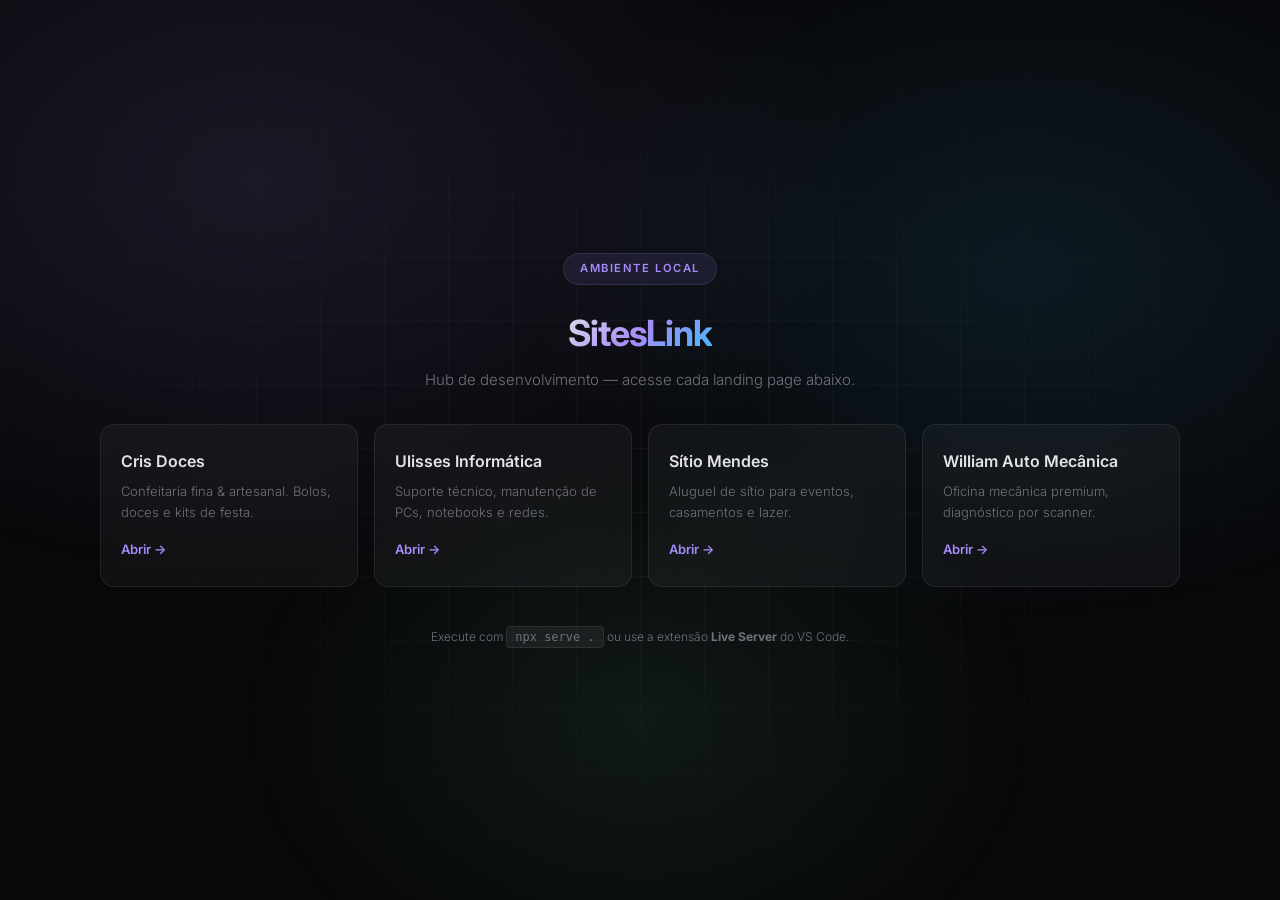
==== index.html @ 8bf7bf31 "feat: landing pages para 4 negócios com deploy Netlify multi-subdomínio - Cris Doces (confeitaria), " ====
<!DOCTYPE html>
<html lang="pt-BR">
<head>
  <meta charset="UTF-8">
  <meta name="viewport" content="width=device-width, initial-scale=1.0">
  <title>SitesLink — Hub de Desenvolvimento</title>
  <link rel="stylesheet" href="assets/css/base.css">
  <style>
    @import url('https://fonts.googleapis.com/css2?family=Inter:wght@300;400;500;600;700&display=swap');
    :root{--hub-bg:#08080a;--hub-surface:rgba(255,255,255,.04);--hub-border:rgba(255,255,255,.08);--hub-text:#e4e4e7;--hub-soft:#71717a;--hub-accent:#a78bfa;--hub-accent2:#6ee7b7;--hub-accent3:#38bdf8}
    body{font-family:'Inter',sans-serif;background:var(--hub-bg);color:var(--hub-text);display:flex;flex-direction:column;align-items:center;justify-content:center;min-height:100vh;padding:32px 24px;position:relative;overflow:hidden}
    body::before{content:'';position:fixed;inset:0;z-index:0;background:
      radial-gradient(ellipse 600px 400px at 20% 20%,rgba(167,139,250,.12),transparent),
      radial-gradient(ellipse 500px 350px at 80% 30%,rgba(56,189,248,.1),transparent),
      radial-gradient(ellipse 400px 300px at 50% 80%,rgba(110,231,183,.08),transparent);
      pointer-events:none}
    body::after{content:'';position:fixed;inset:0;z-index:0;
      background-image:linear-gradient(rgba(255,255,255,.03) 1px,transparent 1px),linear-gradient(90deg,rgba(255,255,255,.03) 1px,transparent 1px);
      background-size:64px 64px;
      mask-image:radial-gradient(ellipse 70% 60% at 50% 50%,black 20%,transparent 100%);
      -webkit-mask-image:radial-gradient(ellipse 70% 60% at 50% 50%,black 20%,transparent 100%);
      pointer-events:none}
    .hub-badge,.hub-grid,.hub-footer,h1,.hub-sub{position:relative;z-index:1}
    .hub-badge{font-size:.7rem;font-weight:600;text-transform:uppercase;letter-spacing:.14em;color:var(--hub-accent);background:rgba(167,139,250,.1);border:1px solid rgba(167,139,250,.15);padding:6px 16px;border-radius:40px;margin-bottom:20px;backdrop-filter:blur(8px)}
    h1{font-size:2.25rem;font-weight:700;letter-spacing:-.03em;margin-bottom:6px;text-align:center;background:linear-gradient(135deg,var(--hub-text) 0%,var(--hub-accent) 50%,var(--hub-accent3) 100%);-webkit-background-clip:text;-webkit-text-fill-color:transparent;background-clip:text}
    .hub-sub{font-size:.9375rem;color:var(--hub-soft);font-weight:300;margin-bottom:32px;text-align:center}
    .hub-grid{display:grid;grid-template-columns:repeat(4,1fr);gap:16px;width:100%;max-width:1080px}
    .hub-card{background:var(--hub-surface);border:1px solid var(--hub-border);border-radius:14px;padding:24px 20px;transition:all .35s cubic-bezier(.16,1,.3,1);backdrop-filter:blur(12px);position:relative;overflow:hidden}
    .hub-card::before{content:'';position:absolute;inset:0;border-radius:14px;opacity:0;transition:opacity .35s;background:linear-gradient(135deg,rgba(167,139,250,.06),rgba(56,189,248,.04));pointer-events:none}
    .hub-card:hover{border-color:rgba(167,139,250,.35);box-shadow:0 8px 40px rgba(167,139,250,.15),0 0 0 1px rgba(167,139,250,.1);transform:translateY(-6px)}
    .hub-card:hover::before{opacity:1}
    .hub-card h2{font-size:1rem;font-weight:600;margin-bottom:6px}
    .hub-card p{font-size:.8125rem;color:var(--hub-soft);font-weight:300;line-height:1.6;margin-bottom:14px}
    .hub-link{font-size:.8125rem;font-weight:600;color:var(--hub-accent);display:inline-flex;align-items:center;gap:6px;transition:gap .2s}
    .hub-link:hover{gap:10px}
    .hub-footer{margin-top:40px;font-size:.75rem;color:var(--hub-soft);font-weight:300;text-align:center}
    .hub-footer code{background:rgba(255,255,255,.06);border:1px solid rgba(255,255,255,.08);padding:3px 8px;border-radius:4px;font-size:.75rem}
    @media(max-width:900px){
      .hub-grid{grid-template-columns:repeat(2,1fr);gap:14px}
    }
    @media(max-width:480px){
      body{padding:24px 16px;justify-content:flex-start;padding-top:60px}
      body::before{background:
        radial-gradient(ellipse 300px 250px at 10% 10%,rgba(167,139,250,.15),transparent),
        radial-gradient(ellipse 250px 200px at 90% 40%,rgba(56,189,248,.12),transparent),
        radial-gradient(ellipse 250px 200px at 50% 90%,rgba(110,231,183,.1),transparent)}
      body::after{background-size:48px 48px}
      h1{font-size:1.75rem;margin-bottom:4px}
      .hub-badge{font-size:.65rem;padding:5px 14px;margin-bottom:16px}
      .hub-sub{font-size:.875rem;margin-bottom:24px}
      .hub-grid{grid-template-columns:1fr;gap:12px}
      .hub-card{padding:20px 18px;border-radius:12px;display:flex;align-items:center;gap:14px}
      .hub-card h2{font-size:.9375rem;margin-bottom:2px}
      .hub-card p{display:none}
      .hub-link{margin-left:auto;flex-shrink:0;font-size:.8125rem}
      .hub-footer{margin-top:32px}
      .hub-footer code{font-size:.7rem}
    }
  </style>
</head>
<body>

  <span class="hub-badge">Ambiente Local</span>
  <h1>SitesLink</h1>
  <p class="hub-sub">Hub de desenvolvimento &mdash; acesse cada landing page abaixo.</p>

  <div class="hub-grid">
    <a href="/cris-doces/" class="hub-card">
      <h2>Cris Doces</h2>
      <p>Confeitaria fina &amp; artesanal. Bolos, doces e kits de festa.</p>
      <span class="hub-link">Abrir &rarr;</span>
    </a>
    <a href="/ulisses-informatica/" class="hub-card">
      <h2>Ulisses Informática</h2>
      <p>Suporte técnico, manutenção de PCs, notebooks e redes.</p>
      <span class="hub-link">Abrir &rarr;</span>
    </a>
    <a href="/sitio-mendes/" class="hub-card">
      <h2>Sítio Mendes</h2>
      <p>Aluguel de sítio para eventos, casamentos e lazer.</p>
      <span class="hub-link">Abrir &rarr;</span>
    </a>
    <a href="/william-automecanica/" class="hub-card">
      <h2>William Auto Mecânica</h2>
      <p>Oficina mecânica premium, diagnóstico por scanner.</p>
      <span class="hub-link">Abrir &rarr;</span>
    </a>
  </div>

  <div class="hub-footer">
    <p>Execute com <code>npx serve .</code> ou use a extensão <strong>Live Server</strong> do VS Code.</p>
  </div>

</body>
</html>
---- assets/css/base.css ----
/* ===================================================
   base.css — Reset, utilities, WhatsApp FAB
   =================================================== */

*,
*::before,
*::after {
  margin: 0;
  padding: 0;
  box-sizing: border-box;
}

html {
  font-size: 100%;
  scroll-behavior: smooth;
  -webkit-text-size-adjust: 100%;
}

body {
  min-height: 100vh;
  line-height: 1.6;
  -webkit-font-smoothing: antialiased;
  -moz-osx-font-smoothing: grayscale;
  overflow-x: hidden;
}

img,
picture,
video,
svg {
  display: block;
  max-width: 100%;
  height: auto;
}

a {
  text-decoration: none;
  color: inherit;
}

ul, ol {
  list-style: none;
}

button {
  font: inherit;
  cursor: pointer;
  border: none;
  background: none;
}

/* --- WhatsApp Floating Button --- */
.whatsapp-fab {
  position: fixed;
  bottom: 28px;
  right: 28px;
  z-index: 9999;
  display: flex;
  align-items: center;
  justify-content: center;
  width: 60px;
  height: 60px;
  border-radius: 50%;
  background: #25d366;
  box-shadow:
    0 4px 14px rgba(37, 211, 102, 0.35),
    0 0 0 0 rgba(37, 211, 102, 0.4);
  animation: wpp-pulse 2.5s infinite;
  transition: transform 0.25s ease, box-shadow 0.25s ease;
}

.whatsapp-fab:hover {
  transform: translateY(-3px) scale(1.08);
  box-shadow: 0 8px 24px rgba(37, 211, 102, 0.5);
  animation: none;
}

.whatsapp-fab:active {
  transform: translateY(0) scale(0.96);
}

.whatsapp-fab svg {
  width: 30px;
  height: 30px;
  fill: #fff;
}

@keyframes wpp-pulse {
  0%   { box-shadow: 0 4px 14px rgba(37,211,102,.35), 0 0 0 0 rgba(37,211,102,.4); }
  70%  { box-shadow: 0 4px 14px rgba(37,211,102,.35), 0 0 0 14px rgba(37,211,102,0); }
  100% { box-shadow: 0 4px 14px rgba(37,211,102,.35), 0 0 0 0 rgba(37,211,102,0); }
}

@media (max-width: 480px) {
  .whatsapp-fab {
    bottom: 18px;
    right: 18px;
    width: 52px;
    height: 52px;
  }
  .whatsapp-fab svg {
    width: 26px;
    height: 26px;
  }
}

/* --- Scroll Reveal Animations --- */
.reveal {
  opacity: 0;
  transform: translateY(32px);
  transition: opacity 0.7s cubic-bezier(0.16, 1, 0.3, 1),
              transform 0.7s cubic-bezier(0.16, 1, 0.3, 1);
}

.reveal.visible {
  opacity: 1;
  transform: translateY(0);
}

.reveal-child {
  opacity: 0;
  transform: translateY(24px);
  transition: opacity 0.6s cubic-bezier(0.16, 1, 0.3, 1),
              transform 0.6s cubic-bezier(0.16, 1, 0.3, 1);
}

.reveal-child.visible {
  opacity: 1;
  transform: translateY(0);
}

/* --- Hero Entrance --- */
.hero-animate {
  opacity: 0;
  transform: translateY(40px);
  transition: opacity 1s cubic-bezier(0.16, 1, 0.3, 1),
              transform 1s cubic-bezier(0.16, 1, 0.3, 1);
}

.hero-animate .hero-tag-anim {
  opacity: 0;
  transform: translateY(16px) scale(0.9);
  transition: opacity 0.6s 0.3s cubic-bezier(0.16, 1, 0.3, 1),
              transform 0.6s 0.3s cubic-bezier(0.16, 1, 0.3, 1);
}

.hero-animate .hero-title-anim {
  opacity: 0;
  transform: translateY(20px);
  transition: opacity 0.7s 0.5s cubic-bezier(0.16, 1, 0.3, 1),
              transform 0.7s 0.5s cubic-bezier(0.16, 1, 0.3, 1);
}

.hero-animate .hero-desc-anim {
  opacity: 0;
  transform: translateY(16px);
  transition: opacity 0.7s 0.7s cubic-bezier(0.16, 1, 0.3, 1),
              transform 0.7s 0.7s cubic-bezier(0.16, 1, 0.3, 1);
}

.hero-animate .hero-cta-anim {
  opacity: 0;
  transform: translateY(16px);
  transition: opacity 0.6s 0.9s cubic-bezier(0.16, 1, 0.3, 1),
              transform 0.6s 0.9s cubic-bezier(0.16, 1, 0.3, 1);
}

.hero-visible {
  opacity: 1;
  transform: translateY(0);
}

.hero-visible .hero-tag-anim,
.hero-visible .hero-title-anim,
.hero-visible .hero-desc-anim,
.hero-visible .hero-cta-anim {
  opacity: 1;
  transform: translateY(0) scale(1);
}

/* --- Parallax base --- */
[class*="-hero-bg"] {
  will-change: transform;
  transform: scale(1.05);
}

/* --- Prefers reduced motion --- */
@media (prefers-reduced-motion: reduce) {
  .reveal, .reveal-child, .hero-animate,
  .hero-animate .hero-tag-anim,
  .hero-animate .hero-title-anim,
  .hero-animate .hero-desc-anim,
  .hero-animate .hero-cta-anim {
    opacity: 1 !important;
    transform: none !important;
    transition: none !important;
  }
  [class*="-hero-bg"] { transform: none !important; will-change: auto; }
}
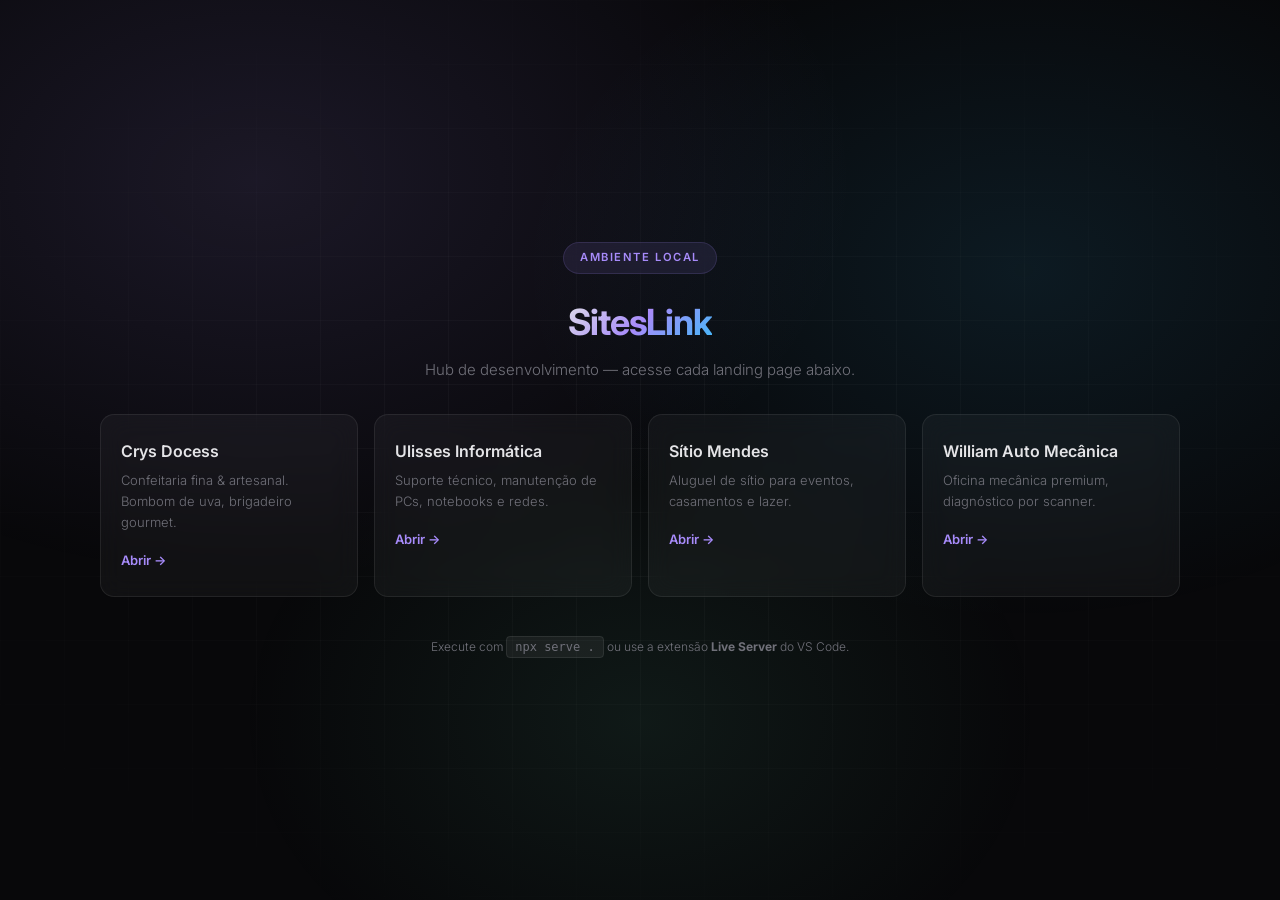
==== commit a7b9123a: "feat: reestruturar pastas, adicionar sliders/vídeos, otimizar hero e FAB - Reorganizar estrutura: cs" ====
--- a/index.html
+++ b/index.html
@@ -65,22 +65,22 @@
   <p class="hub-sub">Hub de desenvolvimento &mdash; acesse cada landing page abaixo.</p>
 
   <div class="hub-grid">
-    <a href="/cris-doces/" class="hub-card">
-      <h2>Cris Doces</h2>
-      <p>Confeitaria fina &amp; artesanal. Bolos, doces e kits de festa.</p>
+    <a href="/cris-doces/" class="hub-card" data-site="cris-doces">
+      <h2>Crys Docess</h2>
+      <p>Confeitaria fina &amp; artesanal. Bombom de uva, brigadeiro gourmet.</p>
       <span class="hub-link">Abrir &rarr;</span>
     </a>
-    <a href="/ulisses-informatica/" class="hub-card">
+    <a href="/ulisses-informatica/" class="hub-card" data-site="ulisses-informatica">
       <h2>Ulisses Informática</h2>
       <p>Suporte técnico, manutenção de PCs, notebooks e redes.</p>
       <span class="hub-link">Abrir &rarr;</span>
     </a>
-    <a href="/sitio-mendes/" class="hub-card">
+    <a href="/sitio-mendes/" class="hub-card" data-site="sitio-mendes">
       <h2>Sítio Mendes</h2>
       <p>Aluguel de sítio para eventos, casamentos e lazer.</p>
       <span class="hub-link">Abrir &rarr;</span>
     </a>
-    <a href="/william-automecanica/" class="hub-card">
+    <a href="/william-automecanica/" class="hub-card" data-site="william-automecanica">
       <h2>William Auto Mecânica</h2>
       <p>Oficina mecânica premium, diagnóstico por scanner.</p>
       <span class="hub-link">Abrir &rarr;</span>
@@ -91,5 +91,13 @@
     <p>Execute com <code>npx serve .</code> ou use a extensão <strong>Live Server</strong> do VS Code.</p>
   </div>
 
+<script>
+fetch('/config.json?t='+Date.now()).then(function(r){return r.json()}).then(function(cfg){
+  document.querySelectorAll('[data-site]').forEach(function(card){
+    var site=cfg.sites[card.dataset.site];
+    if(site&&site.active===false){card.style.display='none';}
+  });
+}).catch(function(){});
+</script>
 </body>
 </html>
--- a/assets/css/base.css
+++ b/assets/css/base.css
@@ -66,7 +66,14 @@
     0 4px 14px rgba(37, 211, 102, 0.35),
     0 0 0 0 rgba(37, 211, 102, 0.4);
   animation: wpp-pulse 2.5s infinite;
-  transition: transform 0.25s ease, box-shadow 0.25s ease;
+  transition: transform 0.25s ease, box-shadow 0.25s ease, opacity 0.4s ease;
+  opacity: 0;
+  pointer-events: none;
+}
+
+.whatsapp-fab.fab-visible {
+  opacity: 1;
+  pointer-events: auto;
 }
 
 .whatsapp-fab:hover {
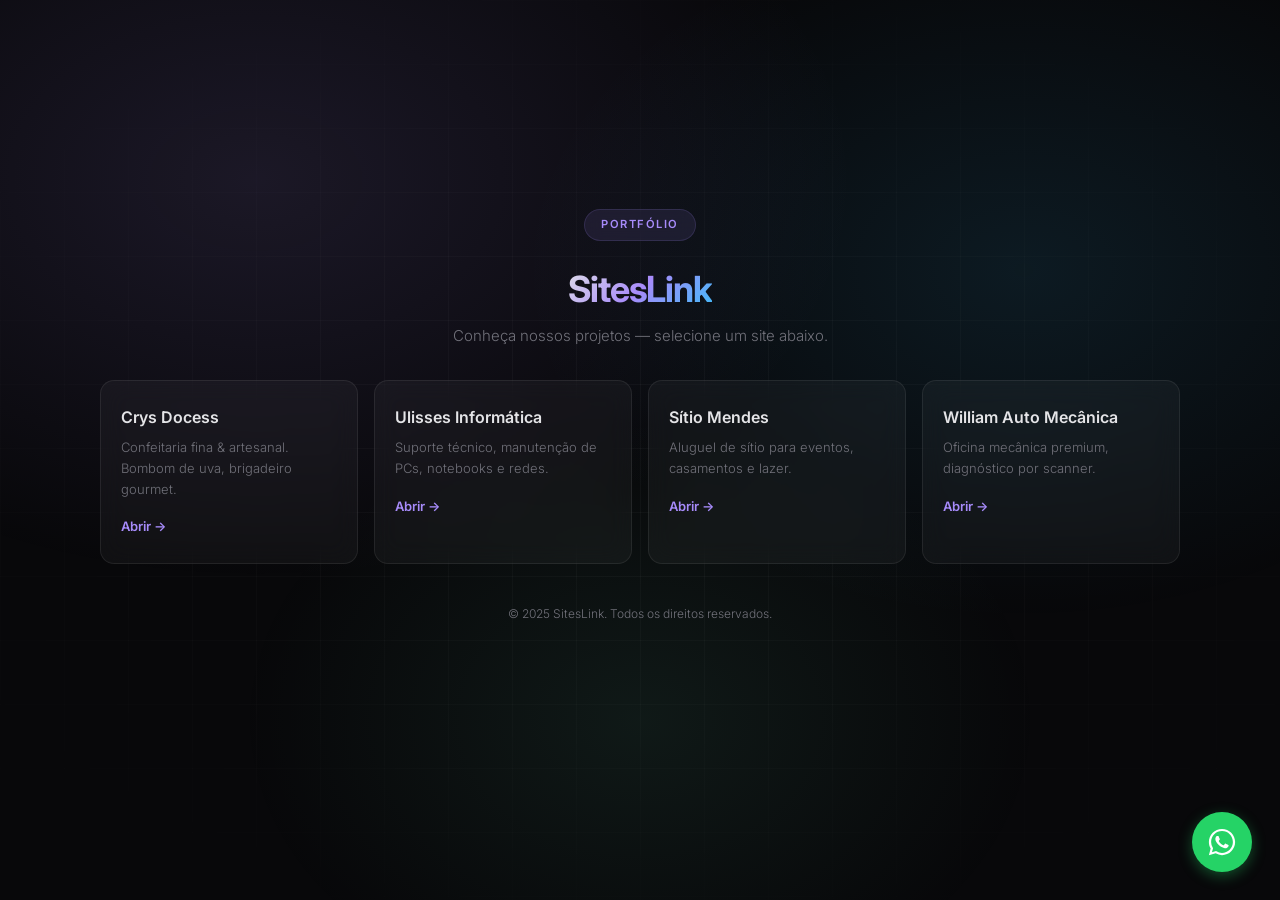
==== commit 87e70766: "fix: hub público com FAB WhatsApp e layout ajustado - Trocar textos dev (Ambiente Local, npx serve) " ====
--- a/index.html
+++ b/index.html
@@ -3,12 +3,12 @@
 <head>
   <meta charset="UTF-8">
   <meta name="viewport" content="width=device-width, initial-scale=1.0">
-  <title>SitesLink — Hub de Desenvolvimento</title>
+  <title>SitesLink — Portfólio</title>
   <link rel="stylesheet" href="assets/css/base.css">
   <style>
     @import url('https://fonts.googleapis.com/css2?family=Inter:wght@300;400;500;600;700&display=swap');
     :root{--hub-bg:#08080a;--hub-surface:rgba(255,255,255,.04);--hub-border:rgba(255,255,255,.08);--hub-text:#e4e4e7;--hub-soft:#71717a;--hub-accent:#a78bfa;--hub-accent2:#6ee7b7;--hub-accent3:#38bdf8}
-    body{font-family:'Inter',sans-serif;background:var(--hub-bg);color:var(--hub-text);display:flex;flex-direction:column;align-items:center;justify-content:center;min-height:100vh;padding:32px 24px;position:relative;overflow:hidden}
+    body{font-family:'Inter',sans-serif;background:var(--hub-bg);color:var(--hub-text);display:flex;flex-direction:column;align-items:center;justify-content:center;min-height:100vh;padding:32px 24px 100px;position:relative;overflow:hidden}
     body::before{content:'';position:fixed;inset:0;z-index:0;background:
       radial-gradient(ellipse 600px 400px at 20% 20%,rgba(167,139,250,.12),transparent),
       radial-gradient(ellipse 500px 350px at 80% 30%,rgba(56,189,248,.1),transparent),
@@ -34,7 +34,6 @@
     .hub-link{font-size:.8125rem;font-weight:600;color:var(--hub-accent);display:inline-flex;align-items:center;gap:6px;transition:gap .2s}
     .hub-link:hover{gap:10px}
     .hub-footer{margin-top:40px;font-size:.75rem;color:var(--hub-soft);font-weight:300;text-align:center}
-    .hub-footer code{background:rgba(255,255,255,.06);border:1px solid rgba(255,255,255,.08);padding:3px 8px;border-radius:4px;font-size:.75rem}
     @media(max-width:900px){
       .hub-grid{grid-template-columns:repeat(2,1fr);gap:14px}
     }
@@ -54,15 +53,14 @@
       .hub-card p{display:none}
       .hub-link{margin-left:auto;flex-shrink:0;font-size:.8125rem}
       .hub-footer{margin-top:32px}
-      .hub-footer code{font-size:.7rem}
     }
   </style>
 </head>
 <body>
 
-  <span class="hub-badge">Ambiente Local</span>
+  <span class="hub-badge">Portfólio</span>
   <h1>SitesLink</h1>
-  <p class="hub-sub">Hub de desenvolvimento &mdash; acesse cada landing page abaixo.</p>
+  <p class="hub-sub">Conheça nossos projetos &mdash; selecione um site abaixo.</p>
 
   <div class="hub-grid">
     <a href="/cris-doces/" class="hub-card" data-site="cris-doces">
@@ -88,8 +86,12 @@
   </div>
 
   <div class="hub-footer">
-    <p>Execute com <code>npx serve .</code> ou use a extensão <strong>Live Server</strong> do VS Code.</p>
+    <p>&copy; 2025 SitesLink. Todos os direitos reservados.</p>
   </div>
+
+  <a href="https://wa.me/5511984456110?text=Ol%C3%A1%20Rafael%2C%20gostaria%20de%20mais%20informa%C3%A7%C3%B5es%20sobre%20os%20seus%20servi%C3%A7os." target="_blank" rel="noopener" class="whatsapp-fab fab-visible" aria-label="WhatsApp">
+    <svg xmlns="http://www.w3.org/2000/svg" viewBox="0 0 32 32"><path d="M16.004 2.002c-7.732 0-14 6.268-14 14 0 2.469.654 4.878 1.896 6.994L2 30l7.188-1.884A13.94 13.94 0 0 0 16.004 30c7.732 0 14-6.268 14-14s-6.268-13.998-14-13.998zm0 25.6a11.58 11.58 0 0 1-5.902-1.618l-.424-.252-4.386 1.15 1.17-4.276-.276-.44a11.56 11.56 0 0 1-1.778-6.166c0-6.398 5.206-11.604 11.604-11.604S27.604 9.602 27.604 16s-5.202 11.602-11.6 11.602zm6.362-8.686c-.35-.174-2.066-1.02-2.386-1.136-.32-.118-.552-.174-.784.174s-.9 1.136-1.104 1.37c-.204.232-.406.262-.756.088-.35-.174-1.474-.544-2.81-1.734-1.038-.926-1.74-2.07-1.944-2.42-.204-.35-.022-.54.154-.714.158-.156.35-.408.524-.612.176-.204.234-.35.352-.582.118-.234.058-.438-.03-.612-.088-.174-.784-1.89-1.074-2.59-.282-.68-.57-.588-.784-.598l-.668-.012c-.232 0-.608.088-.926.438s-1.214 1.186-1.214 2.892 1.244 3.356 1.418 3.588c.174.232 2.448 3.736 5.932 5.24.83.358 1.476.572 1.98.732.832.264 1.59.226 2.188.138.668-.1 2.066-.844 2.356-1.66.292-.816.292-1.516.204-1.66-.088-.146-.32-.234-.668-.408z"/></svg>
+  </a>
 
 <script>
 fetch('/config.json?t='+Date.now()).then(function(r){return r.json()}).then(function(cfg){
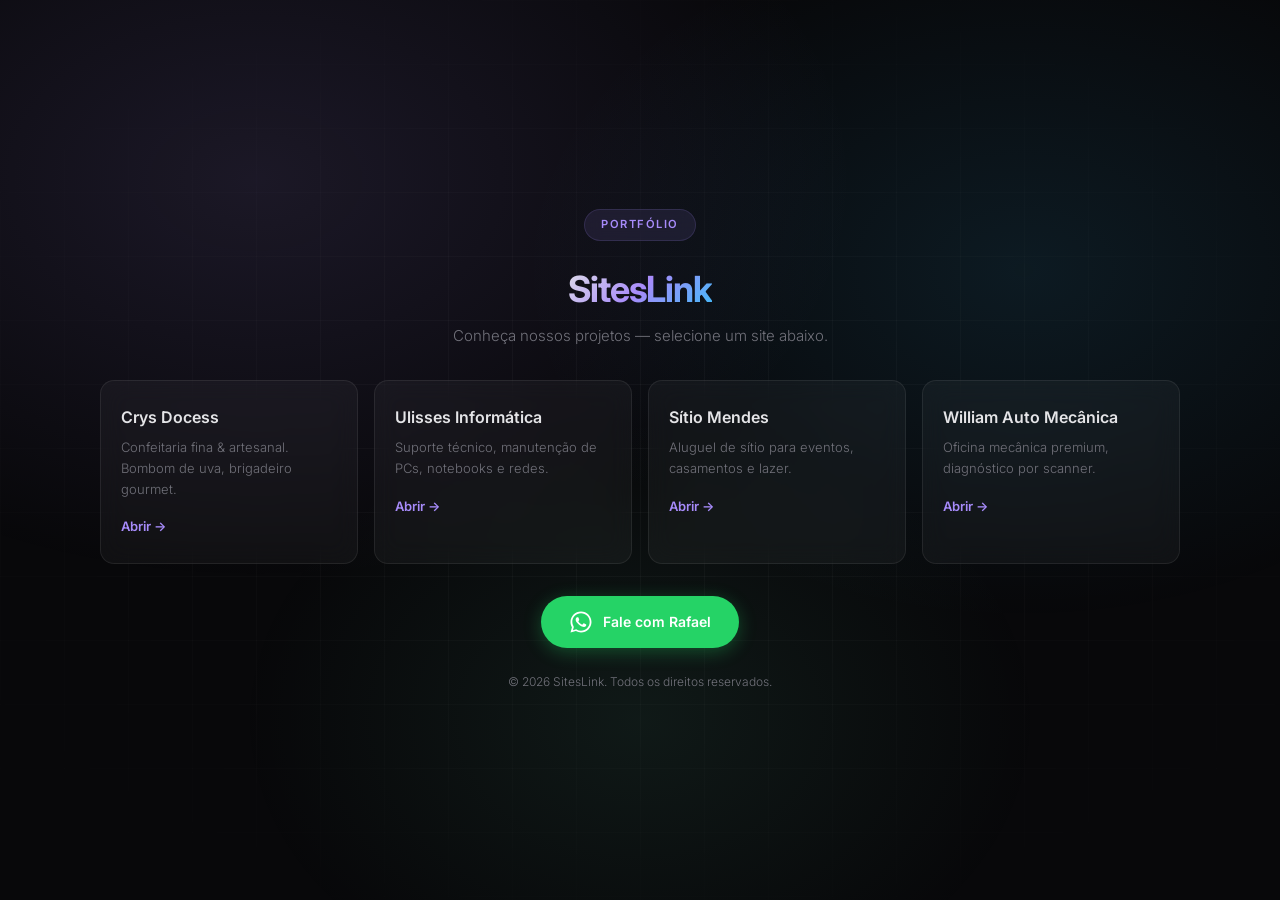
==== commit 3b2be45e: "fix: hub - botão WhatsApp inline, footer visível, ano 2026, padding mobile Co-Authored-By: Claude Op" ====
--- a/index.html
+++ b/index.html
@@ -8,7 +8,7 @@
   <style>
     @import url('https://fonts.googleapis.com/css2?family=Inter:wght@300;400;500;600;700&display=swap');
     :root{--hub-bg:#08080a;--hub-surface:rgba(255,255,255,.04);--hub-border:rgba(255,255,255,.08);--hub-text:#e4e4e7;--hub-soft:#71717a;--hub-accent:#a78bfa;--hub-accent2:#6ee7b7;--hub-accent3:#38bdf8}
-    body{font-family:'Inter',sans-serif;background:var(--hub-bg);color:var(--hub-text);display:flex;flex-direction:column;align-items:center;justify-content:center;min-height:100vh;padding:32px 24px 100px;position:relative;overflow:hidden}
+    body{font-family:'Inter',sans-serif;background:var(--hub-bg);color:var(--hub-text);display:flex;flex-direction:column;align-items:center;justify-content:center;min-height:100vh;padding:32px 24px;position:relative;overflow-x:hidden}
     body::before{content:'';position:fixed;inset:0;z-index:0;background:
       radial-gradient(ellipse 600px 400px at 20% 20%,rgba(167,139,250,.12),transparent),
       radial-gradient(ellipse 500px 350px at 80% 30%,rgba(56,189,248,.1),transparent),
@@ -33,12 +33,15 @@
     .hub-card p{font-size:.8125rem;color:var(--hub-soft);font-weight:300;line-height:1.6;margin-bottom:14px}
     .hub-link{font-size:.8125rem;font-weight:600;color:var(--hub-accent);display:inline-flex;align-items:center;gap:6px;transition:gap .2s}
     .hub-link:hover{gap:10px}
-    .hub-footer{margin-top:40px;font-size:.75rem;color:var(--hub-soft);font-weight:300;text-align:center}
+    .hub-whatsapp{position:relative;z-index:1;display:inline-flex;align-items:center;gap:10px;margin-top:32px;padding:14px 28px;background:#25d366;color:#fff;font-size:.875rem;font-weight:600;border-radius:52px;box-shadow:0 4px 18px rgba(37,211,102,.3);transition:all .3s;animation:wpp-pulse 2.5s infinite}
+    .hub-whatsapp:hover{background:#1da851;transform:translateY(-2px);box-shadow:0 8px 24px rgba(37,211,102,.45);animation:none}
+    .hub-whatsapp svg{width:24px;height:24px;fill:#fff}
+    .hub-footer{margin-top:24px;font-size:.75rem;color:var(--hub-soft);font-weight:300;text-align:center}
     @media(max-width:900px){
       .hub-grid{grid-template-columns:repeat(2,1fr);gap:14px}
     }
     @media(max-width:480px){
-      body{padding:24px 16px;justify-content:flex-start;padding-top:60px}
+      body{padding:32px 16px 24px;justify-content:flex-start}
       body::before{background:
         radial-gradient(ellipse 300px 250px at 10% 10%,rgba(167,139,250,.15),transparent),
         radial-gradient(ellipse 250px 200px at 90% 40%,rgba(56,189,248,.12),transparent),
@@ -85,13 +88,14 @@
     </a>
   </div>
 
+  <a href="https://wa.me/5511984456110?text=Ol%C3%A1%20Rafael%2C%20gostaria%20de%20mais%20informa%C3%A7%C3%B5es%20sobre%20os%20seus%20servi%C3%A7os." target="_blank" rel="noopener" class="hub-whatsapp" aria-label="WhatsApp">
+    <svg xmlns="http://www.w3.org/2000/svg" viewBox="0 0 32 32"><path d="M16.004 2.002c-7.732 0-14 6.268-14 14 0 2.469.654 4.878 1.896 6.994L2 30l7.188-1.884A13.94 13.94 0 0 0 16.004 30c7.732 0 14-6.268 14-14s-6.268-13.998-14-13.998zm0 25.6a11.58 11.58 0 0 1-5.902-1.618l-.424-.252-4.386 1.15 1.17-4.276-.276-.44a11.56 11.56 0 0 1-1.778-6.166c0-6.398 5.206-11.604 11.604-11.604S27.604 9.602 27.604 16s-5.202 11.602-11.6 11.602zm6.362-8.686c-.35-.174-2.066-1.02-2.386-1.136-.32-.118-.552-.174-.784.174s-.9 1.136-1.104 1.37c-.204.232-.406.262-.756.088-.35-.174-1.474-.544-2.81-1.734-1.038-.926-1.74-2.07-1.944-2.42-.204-.35-.022-.54.154-.714.158-.156.35-.408.524-.612.176-.204.234-.35.352-.582.118-.234.058-.438-.03-.612-.088-.174-.784-1.89-1.074-2.59-.282-.68-.57-.588-.784-.598l-.668-.012c-.232 0-.608.088-.926.438s-1.214 1.186-1.214 2.892 1.244 3.356 1.418 3.588c.174.232 2.448 3.736 5.932 5.24.83.358 1.476.572 1.98.732.832.264 1.59.226 2.188.138.668-.1 2.066-.844 2.356-1.66.292-.816.292-1.516.204-1.66-.088-.146-.32-.234-.668-.408z"/></svg>
+    <span>Fale com Rafael</span>
+  </a>
+
   <div class="hub-footer">
-    <p>&copy; 2025 SitesLink. Todos os direitos reservados.</p>
+    <p>&copy; 2026 SitesLink. Todos os direitos reservados.</p>
   </div>
-
-  <a href="https://wa.me/5511984456110?text=Ol%C3%A1%20Rafael%2C%20gostaria%20de%20mais%20informa%C3%A7%C3%B5es%20sobre%20os%20seus%20servi%C3%A7os." target="_blank" rel="noopener" class="whatsapp-fab fab-visible" aria-label="WhatsApp">
-    <svg xmlns="http://www.w3.org/2000/svg" viewBox="0 0 32 32"><path d="M16.004 2.002c-7.732 0-14 6.268-14 14 0 2.469.654 4.878 1.896 6.994L2 30l7.188-1.884A13.94 13.94 0 0 0 16.004 30c7.732 0 14-6.268 14-14s-6.268-13.998-14-13.998zm0 25.6a11.58 11.58 0 0 1-5.902-1.618l-.424-.252-4.386 1.15 1.17-4.276-.276-.44a11.56 11.56 0 0 1-1.778-6.166c0-6.398 5.206-11.604 11.604-11.604S27.604 9.602 27.604 16s-5.202 11.602-11.6 11.602zm6.362-8.686c-.35-.174-2.066-1.02-2.386-1.136-.32-.118-.552-.174-.784.174s-.9 1.136-1.104 1.37c-.204.232-.406.262-.756.088-.35-.174-1.474-.544-2.81-1.734-1.038-.926-1.74-2.07-1.944-2.42-.204-.35-.022-.54.154-.714.158-.156.35-.408.524-.612.176-.204.234-.35.352-.582.118-.234.058-.438-.03-.612-.088-.174-.784-1.89-1.074-2.59-.282-.68-.57-.588-.784-.598l-.668-.012c-.232 0-.608.088-.926.438s-1.214 1.186-1.214 2.892 1.244 3.356 1.418 3.588c.174.232 2.448 3.736 5.932 5.24.83.358 1.476.572 1.98.732.832.264 1.59.226 2.188.138.668-.1 2.066-.844 2.356-1.66.292-.816.292-1.516.204-1.66-.088-.146-.32-.234-.668-.408z"/></svg>
-  </a>
 
 <script>
 fetch('/config.json?t='+Date.now()).then(function(r){return r.json()}).then(function(cfg){
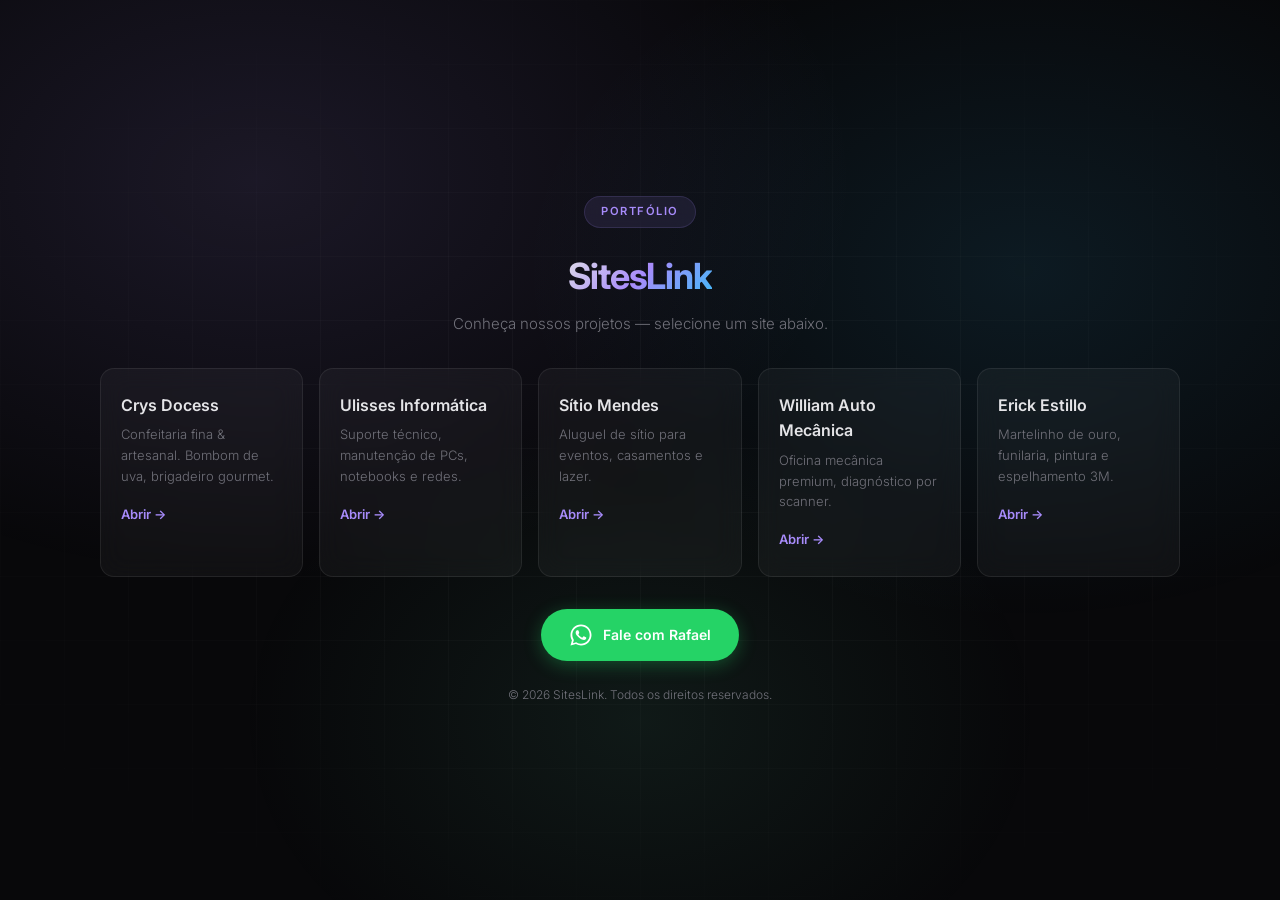
==== commit e6585554: "Adiciona site Erick Estillo e atualiza configuração Netlify" ====
--- a/index.html
+++ b/index.html
@@ -24,7 +24,7 @@
     .hub-badge{font-size:.7rem;font-weight:600;text-transform:uppercase;letter-spacing:.14em;color:var(--hub-accent);background:rgba(167,139,250,.1);border:1px solid rgba(167,139,250,.15);padding:6px 16px;border-radius:40px;margin-bottom:20px;backdrop-filter:blur(8px)}
     h1{font-size:2.25rem;font-weight:700;letter-spacing:-.03em;margin-bottom:6px;text-align:center;background:linear-gradient(135deg,var(--hub-text) 0%,var(--hub-accent) 50%,var(--hub-accent3) 100%);-webkit-background-clip:text;-webkit-text-fill-color:transparent;background-clip:text}
     .hub-sub{font-size:.9375rem;color:var(--hub-soft);font-weight:300;margin-bottom:32px;text-align:center}
-    .hub-grid{display:grid;grid-template-columns:repeat(4,1fr);gap:16px;width:100%;max-width:1080px}
+    .hub-grid{display:grid;grid-template-columns:repeat(auto-fill,minmax(190px,1fr));gap:16px;width:100%;max-width:1080px}
     .hub-card{background:var(--hub-surface);border:1px solid var(--hub-border);border-radius:14px;padding:24px 20px;transition:all .35s cubic-bezier(.16,1,.3,1);backdrop-filter:blur(12px);position:relative;overflow:hidden}
     .hub-card::before{content:'';position:absolute;inset:0;border-radius:14px;opacity:0;transition:opacity .35s;background:linear-gradient(135deg,rgba(167,139,250,.06),rgba(56,189,248,.04));pointer-events:none}
     .hub-card:hover{border-color:rgba(167,139,250,.35);box-shadow:0 8px 40px rgba(167,139,250,.15),0 0 0 1px rgba(167,139,250,.1);transform:translateY(-6px)}
@@ -86,6 +86,11 @@
       <p>Oficina mecânica premium, diagnóstico por scanner.</p>
       <span class="hub-link">Abrir &rarr;</span>
     </a>
+    <a href="/erick-estillo/" class="hub-card" data-site="erick-estillo">
+      <h2>Erick Estillo</h2>
+      <p>Martelinho de ouro, funilaria, pintura e espelhamento 3M.</p>
+      <span class="hub-link">Abrir &rarr;</span>
+    </a>
   </div>
 
   <a href="https://wa.me/5511984456110?text=Ol%C3%A1%20Rafael%2C%20gostaria%20de%20mais%20informa%C3%A7%C3%B5es%20sobre%20os%20seus%20servi%C3%A7os." target="_blank" rel="noopener" class="hub-whatsapp" aria-label="WhatsApp">
